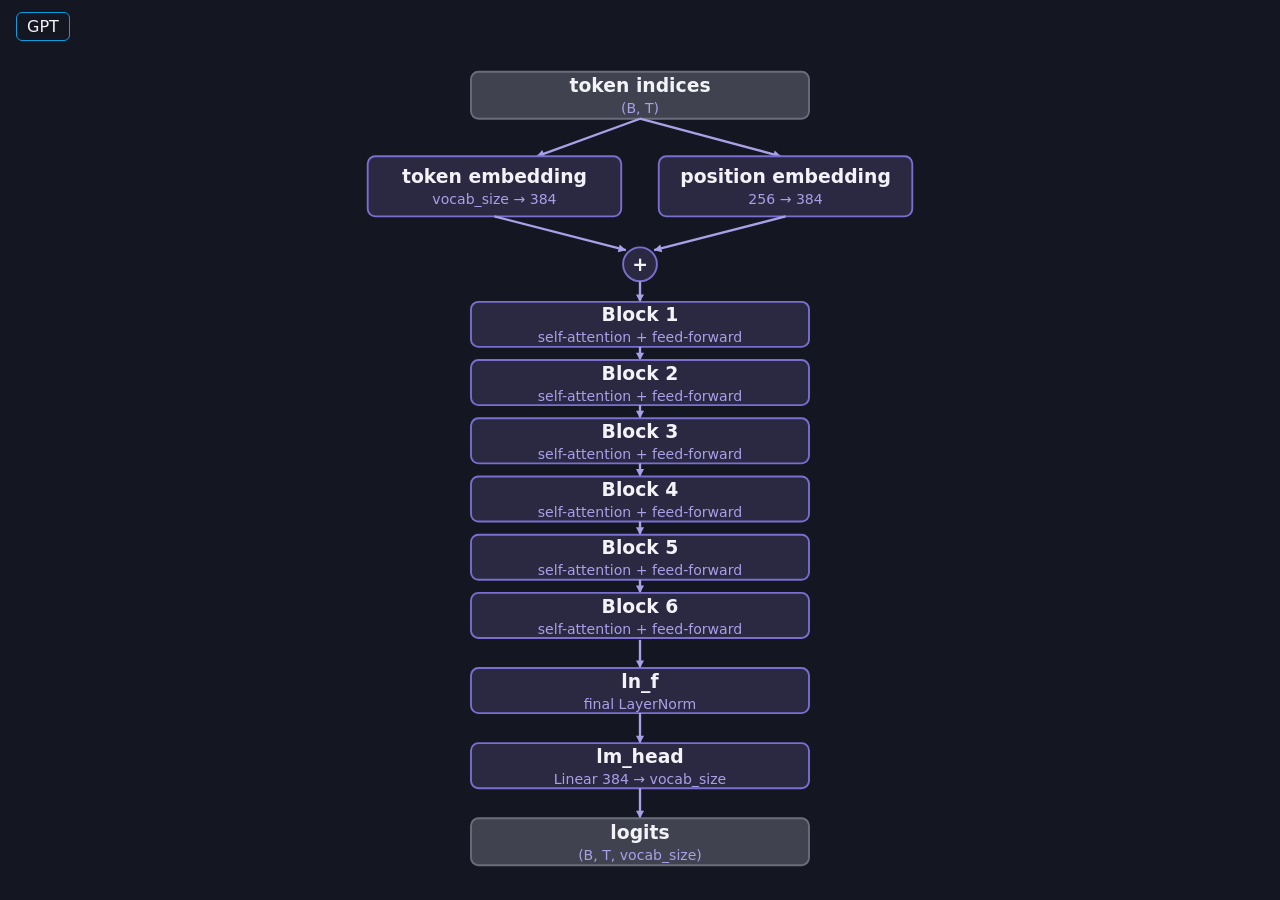
==== index.html @ 49208bb6 "Add initial implementation of HTML, CSS, and JavaScript files for GPT Visualizer" ====
<!doctype html>
<html lang="en">
<head>
<meta charset="utf-8">
<meta name="viewport" content="width=device-width, initial-scale=1">
<title>GPT Visualizer</title>
<link rel="stylesheet" href="style.css">
</head>
<body>
<nav id="crumbs"></nav>
<main><svg id="stage" xmlns="http://www.w3.org/2000/svg"></svg></main>
<script type="module" src="js/main.js"></script>
</body>
</html>
---- style.css ----
:root {
  --bg: #141622;
  --slate: #40424f;
  --slate-line: #6b6d7a;
  --purple: #2b2842;
  --purple-line: #7a6fd0;
  --cyan: #0aa0e0;
  --lavender: #a9a0e8;
  --teal: #7fd1d6;
  --text: #f2f2f7;
}

* { box-sizing: border-box; }

body {
  margin: 0;
  height: 100vh;
  display: flex;
  flex-direction: column;
  background: var(--bg);
  color: var(--text);
  font-family: system-ui, sans-serif;
}

#crumbs {
  padding: 12px 16px;
  display: flex;
  flex-wrap: wrap;
  gap: 8px;
  align-items: center;
}

#crumbs button {
  background: none;
  border: 1px solid var(--purple-line);
  border-radius: 6px;
  color: var(--lavender);
  padding: 4px 10px;
  font: inherit;
  cursor: pointer;
}

#crumbs button:hover { border-color: var(--cyan); color: var(--text); }
#crumbs button:disabled { color: var(--text); border-color: var(--cyan); cursor: default; }
#crumbs .sep { color: var(--slate-line); }

main { flex: 1; min-height: 0; padding: 0 16px 16px; }
#stage { width: 100%; height: 100%; }

.data { fill: var(--slate); stroke: var(--slate-line); stroke-width: 2; }
.op { fill: var(--purple); stroke: var(--purple-line); stroke-width: 2; }
.cyan-box { fill: none; stroke: var(--cyan); stroke-width: 4; }
.matrix { fill: #2a2a2f; stroke: var(--slate-line); stroke-width: 2; }
.line { fill: none; stroke: var(--lavender); stroke-width: 2.5; }
.arrowhead { fill: var(--lavender); }

.title { fill: var(--text); font-size: 20px; font-weight: 600; text-anchor: middle; dominant-baseline: central; }
.sub { fill: var(--lavender); font-size: 15px; text-anchor: middle; dominant-baseline: central; }
.teal { fill: var(--teal); }
.cyan-text { fill: var(--cyan); }
.note { fill: var(--lavender); font-size: 15px; text-anchor: middle; dominant-baseline: central; }

.link { cursor: pointer; }
.link rect, .link polygon { transition: stroke 0.15s; }
.link:hover rect, .link:hover polygon { stroke: var(--cyan); stroke-width: 4; }

.big .title { font-size: 30px; }
.big .sub { font-size: 22px; }
.big .note { font-size: 24px; }
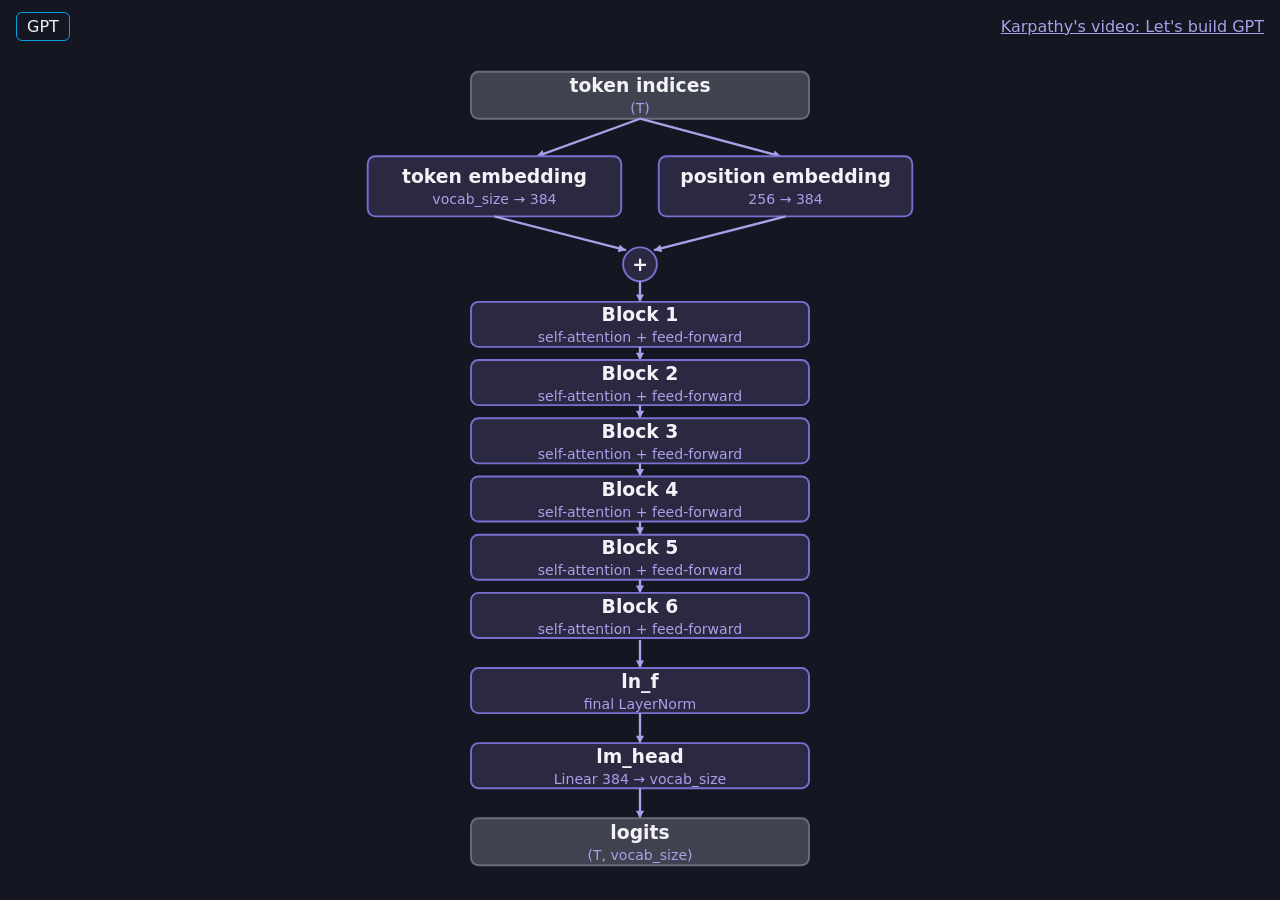
==== commit db311c97: "Enhance layout and styling for header and main content; improve SVG rendering logic" ====
--- a/index.html
+++ b/index.html
@@ -7,7 +7,10 @@
 <link rel="stylesheet" href="style.css">
 </head>
 <body>
+<header>
 <nav id="crumbs"></nav>
+<a href="https://www.youtube.com/watch?v=kCc8FmEb1nY" target="_blank" rel="noopener">Karpathy's video: Let's build GPT</a>
+</header>
 <main><svg id="stage" xmlns="http://www.w3.org/2000/svg"></svg></main>
 <script type="module" src="js/main.js"></script>
 </body>
--- a/style.css
+++ b/style.css
@@ -10,7 +10,9 @@
   --text: #f2f2f7;
 }
 
-* { box-sizing: border-box; }
+* {
+  box-sizing: border-box;
+}
 
 body {
   margin: 0;
@@ -21,6 +23,16 @@
   color: var(--text);
   font-family: system-ui, sans-serif;
 }
+
+header {
+  display: flex;
+  justify-content: space-between;
+  align-items: center;
+  padding-right: 16px;
+}
+
+header a { color: var(--lavender); }
+header a:hover { color: var(--cyan); }
 
 #crumbs {
   padding: 12px 16px;
@@ -40,30 +52,123 @@
   cursor: pointer;
 }
 
-#crumbs button:hover { border-color: var(--cyan); color: var(--text); }
-#crumbs button:disabled { color: var(--text); border-color: var(--cyan); cursor: default; }
-#crumbs .sep { color: var(--slate-line); }
+#crumbs button:hover {
+  border-color: var(--cyan);
+  color: var(--text);
+}
 
-main { flex: 1; min-height: 0; padding: 0 16px 16px; }
-#stage { width: 100%; height: 100%; }
+#crumbs button:disabled {
+  color: var(--text);
+  border-color: var(--cyan);
+  cursor: default;
+}
 
-.data { fill: var(--slate); stroke: var(--slate-line); stroke-width: 2; }
-.op { fill: var(--purple); stroke: var(--purple-line); stroke-width: 2; }
-.cyan-box { fill: none; stroke: var(--cyan); stroke-width: 4; }
-.matrix { fill: #2a2a2f; stroke: var(--slate-line); stroke-width: 2; }
-.line { fill: none; stroke: var(--lavender); stroke-width: 2.5; }
-.arrowhead { fill: var(--lavender); }
+#crumbs .sep {
+  color: var(--slate-line);
+}
 
-.title { fill: var(--text); font-size: 20px; font-weight: 600; text-anchor: middle; dominant-baseline: central; }
-.sub { fill: var(--lavender); font-size: 15px; text-anchor: middle; dominant-baseline: central; }
-.teal { fill: var(--teal); }
-.cyan-text { fill: var(--cyan); }
-.note { fill: var(--lavender); font-size: 15px; text-anchor: middle; dominant-baseline: central; }
+main {
+  flex: 1;
+  min-height: 0;
+  padding: 0 16px 16px;
+}
 
-.link { cursor: pointer; }
-.link rect, .link polygon { transition: stroke 0.15s; }
-.link:hover rect, .link:hover polygon { stroke: var(--cyan); stroke-width: 4; }
+#stage {
+  width: 100%;
+  height: 100%;
+}
 
-.big .title { font-size: 30px; }
-.big .sub { font-size: 22px; }
-.big .note { font-size: 24px; }
+main.scroll {
+  overflow: auto;
+}
+
+.data {
+  fill: var(--slate);
+  stroke: var(--slate-line);
+  stroke-width: 2;
+}
+
+.op {
+  fill: var(--purple);
+  stroke: var(--purple-line);
+  stroke-width: 2;
+}
+
+.cyan-box {
+  fill: none;
+  stroke: var(--cyan);
+  stroke-width: 4;
+}
+
+.matrix {
+  fill: #2a2a2f;
+  stroke: var(--slate-line);
+  stroke-width: 2;
+}
+
+.line {
+  fill: none;
+  stroke: var(--lavender);
+  stroke-width: 2.5;
+}
+
+.arrowhead {
+  fill: var(--lavender);
+}
+
+.title {
+  fill: var(--text);
+  font-size: 20px;
+  font-weight: 600;
+  text-anchor: middle;
+  dominant-baseline: central;
+}
+
+.sub {
+  fill: var(--lavender);
+  font-size: 15px;
+  text-anchor: middle;
+  dominant-baseline: central;
+}
+
+.teal {
+  fill: var(--teal);
+}
+
+.cyan-text {
+  fill: var(--cyan);
+}
+
+.note {
+  fill: var(--lavender);
+  font-size: 15px;
+  text-anchor: middle;
+  dominant-baseline: central;
+}
+
+.link {
+  cursor: pointer;
+}
+
+.link rect,
+.link polygon {
+  transition: stroke 0.15s;
+}
+
+.link:hover rect,
+.link:hover polygon {
+  stroke: var(--cyan);
+  stroke-width: 4;
+}
+
+.big .title {
+  font-size: 30px;
+}
+
+.big .sub {
+  font-size: 22px;
+}
+
+.big .note {
+  font-size: 24px;
+}
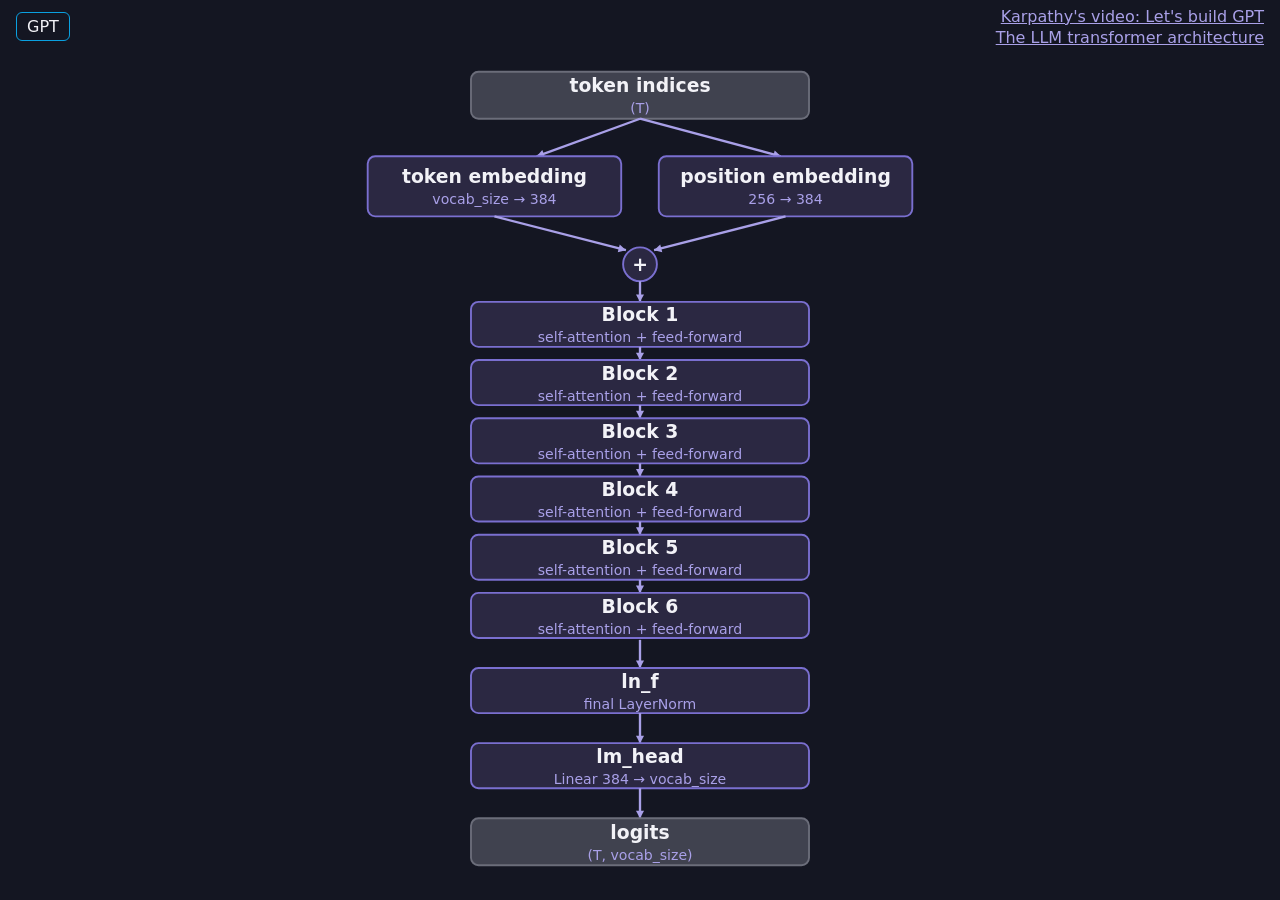
==== commit b96c98a2: "Add help text for model components; enhance layout and styling for links in header" ====
--- a/index.html
+++ b/index.html
@@ -9,9 +9,13 @@
 <body>
 <header>
 <nav id="crumbs"></nav>
+<div class="links">
 <a href="https://www.youtube.com/watch?v=kCc8FmEb1nY" target="_blank" rel="noopener">Karpathy's video: Let's build GPT</a>
+<a href="https://www.youtube.com/watch?v=vzc8355Vhng" target="_blank" rel="noopener">The LLM transformer architecture</a>
+</div>
 </header>
 <main><svg id="stage" xmlns="http://www.w3.org/2000/svg"></svg></main>
+<div id="tip"></div>
 <script type="module" src="js/main.js"></script>
 </body>
 </html>
--- a/style.css
+++ b/style.css
@@ -31,6 +31,14 @@
   padding-right: 16px;
 }
 
+header .links {
+  display: flex;
+  flex-direction: column;
+  align-items: flex-end;
+  text-align: right;
+  gap: 2px;
+}
+
 header a { color: var(--lavender); }
 header a:hover { color: var(--cyan); }
 
@@ -171,4 +179,36 @@
 
 .big .note {
   font-size: 24px;
-}+}
+#tip {
+  display: none;
+  position: fixed;
+  z-index: 10;
+  max-width: 340px;
+  padding: 10px 14px;
+  background: var(--slate);
+  border: 1px solid var(--purple-line);
+  border-radius: 8px;
+  font-size: 15px;
+  line-height: 1.4;
+  pointer-events: none;
+}
+
+#tip p { margin: 0 0 8px; }
+#tip p:last-child { margin-bottom: 0; }
+#tip .hint { color: var(--teal); }
+
+#tip.sheet {
+  left: 0;
+  right: 0;
+  bottom: 0;
+  top: auto;
+  max-width: none;
+  border-radius: 12px 12px 0 0;
+  padding-bottom: calc(14px + env(safe-area-inset-bottom));
+}
+
+.bar { fill: #9283e0; }
+.band { fill: rgba(10, 160, 224, 0.18); }
+.zero { stroke: var(--slate-line); stroke-width: 1; }
+.meanline { stroke: var(--cyan); stroke-width: 2; stroke-dasharray: 6 4; }
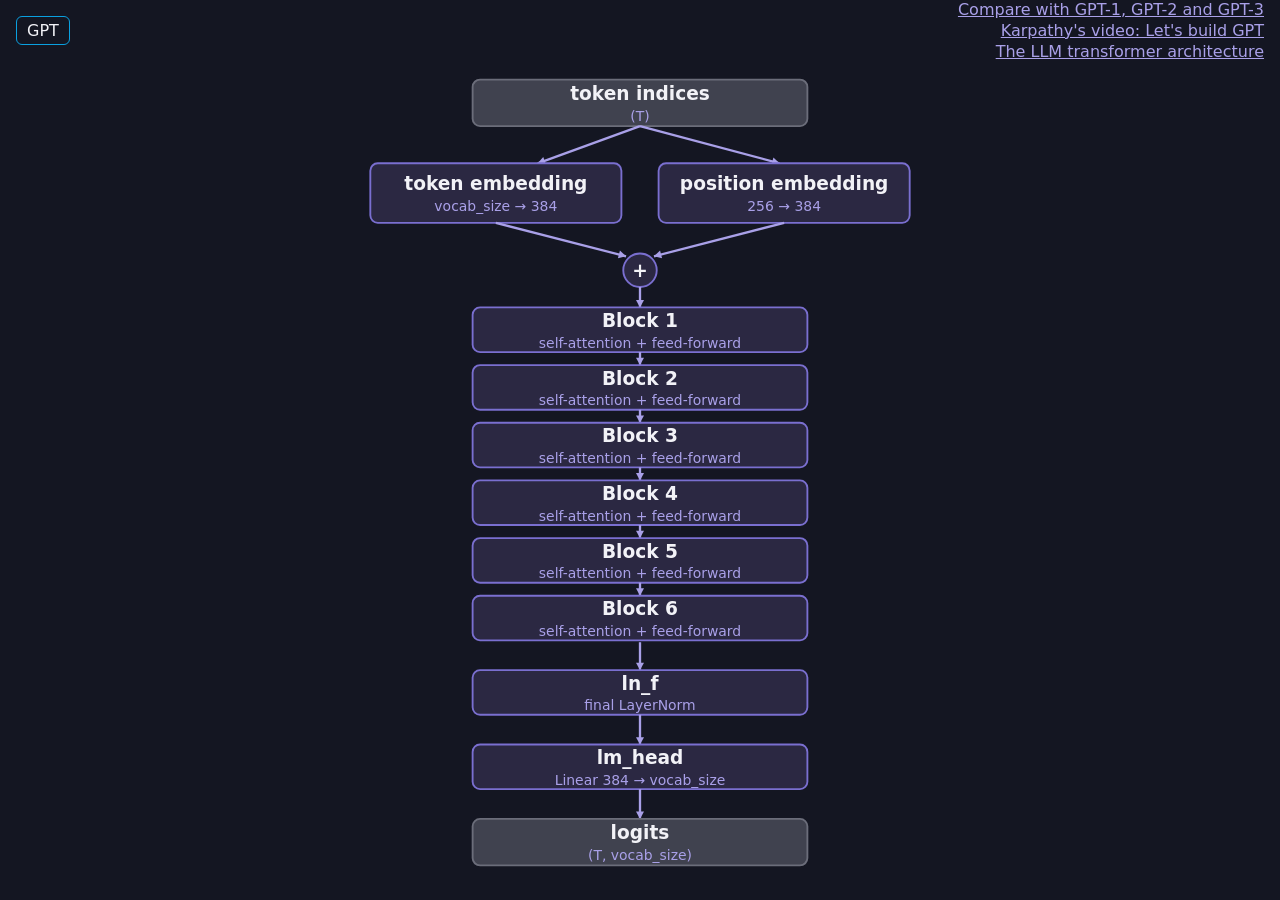
==== commit 28bb6789: "Add comparison page and functionality; enhance styling for comparison table and navigation" ====
--- a/index.html
+++ b/index.html
@@ -10,6 +10,7 @@
 <header>
 <nav id="crumbs"></nav>
 <div class="links">
+<a href="compare.html">Compare with GPT-1, GPT-2 and GPT-3</a>
 <a href="https://www.youtube.com/watch?v=kCc8FmEb1nY" target="_blank" rel="noopener">Karpathy's video: Let's build GPT</a>
 <a href="https://www.youtube.com/watch?v=vzc8355Vhng" target="_blank" rel="noopener">The LLM transformer architecture</a>
 </div>
--- a/style.css
+++ b/style.css
@@ -212,3 +212,56 @@
 .band { fill: rgba(10, 160, 224, 0.18); }
 .zero { stroke: var(--slate-line); stroke-width: 1; }
 .meanline { stroke: var(--cyan); stroke-width: 2; stroke-dasharray: 6 4; }
+
+.residual { fill: none; stroke: var(--cyan); stroke-width: 4; }
+.residual-head { fill: var(--cyan); }
+.hit { fill: none; stroke: transparent; stroke-width: 28; pointer-events: stroke; }
+
+#crumbs a {
+  border: 1px solid var(--purple-line);
+  border-radius: 6px;
+  color: var(--lavender);
+  padding: 4px 10px;
+  text-decoration: none;
+}
+
+#crumbs a:hover { border-color: var(--cyan); color: var(--text); }
+#crumbs a.current { color: var(--text); border-color: var(--cyan); }
+
+main.page {
+  overflow: auto;
+  max-width: 1100px;
+  width: 100%;
+  margin: 0 auto;
+}
+
+main.page h1 { font-size: 22px; margin: 8px 0 16px; }
+main.page p { color: var(--lavender); line-height: 1.5; max-width: 760px; }
+
+.table-wrap { overflow-x: auto; }
+
+#compare {
+  border-collapse: collapse;
+  min-width: 100%;
+}
+
+#compare th, #compare td {
+  padding: 10px 14px;
+  border-bottom: 1px solid var(--slate);
+  text-align: left;
+  vertical-align: top;
+  min-width: 130px;
+}
+
+#compare thead th { color: var(--text); border-bottom: 2px solid var(--purple-line); }
+#compare tbody th { color: var(--lavender); font-weight: 600; min-width: 170px; position: sticky; left: 0; background: var(--bg); }
+#compare td { color: var(--text); }
+#compare .mine { background: var(--purple); }
+#compare thead th.mine { color: var(--cyan); }
+
+@media (max-width: 600px) {
+  #compare { font-size: 13px; }
+  #compare th, #compare td { padding: 8px 8px; min-width: 100px; }
+  #compare tbody th { min-width: 96px; }
+  main.page h1 { font-size: 18px; }
+}
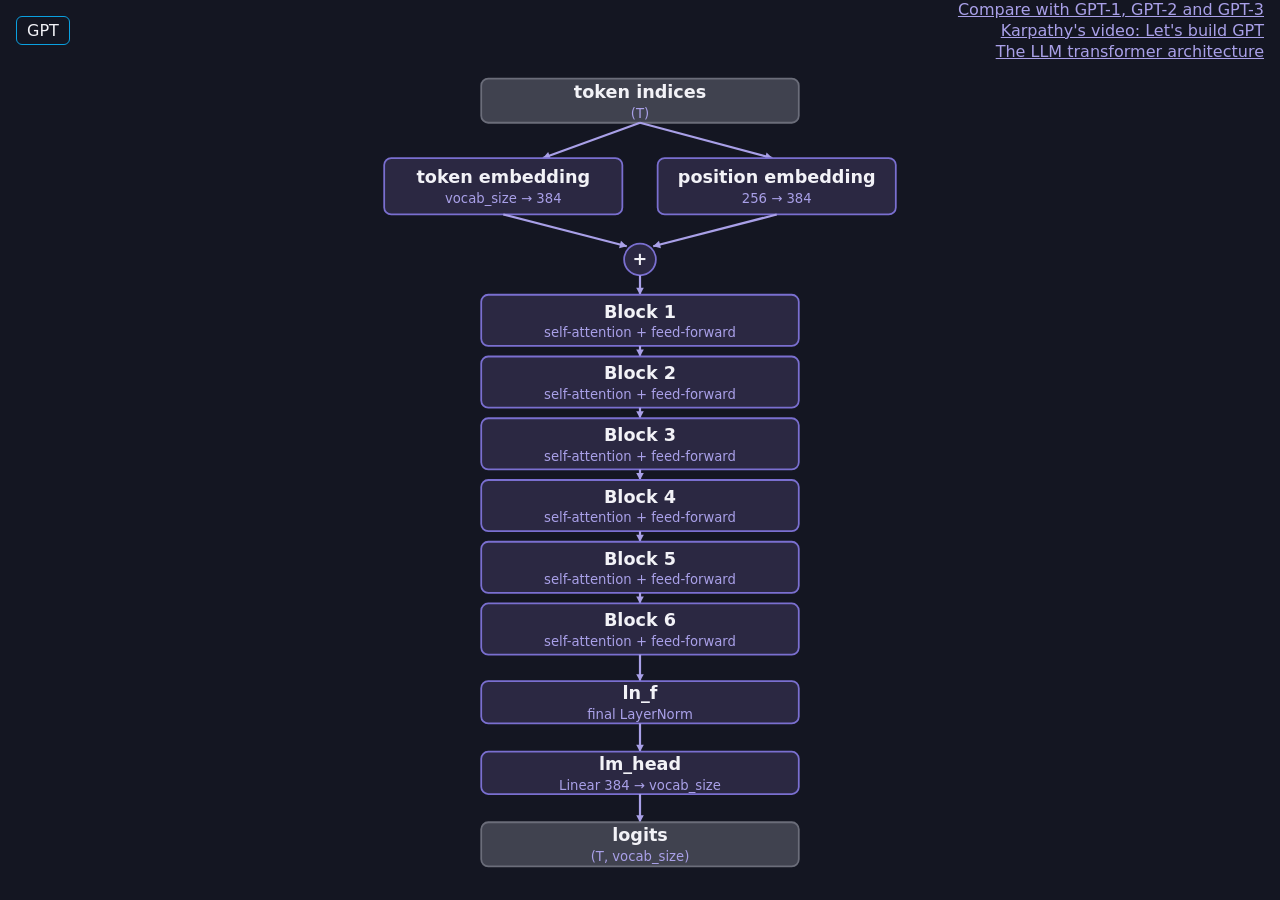
==== commit 965eb379: "Enhance SVG layout and responsiveness; adjust viewBox dimensions and add media query for header styl" ====
--- a/index.html
+++ b/index.html
@@ -15,7 +15,7 @@
 <a href="https://www.youtube.com/watch?v=vzc8355Vhng" target="_blank" rel="noopener">The LLM transformer architecture</a>
 </div>
 </header>
-<main><svg id="stage" xmlns="http://www.w3.org/2000/svg"></svg></main>
+<main><svg id="stage" preserveAspectRatio="xMidYMin meet" xmlns="http://www.w3.org/2000/svg"></svg></main>
 <div id="tip"></div>
 <script type="module" src="js/main.js"></script>
 </body>
--- a/style.css
+++ b/style.css
@@ -265,3 +265,8 @@
   #compare tbody th { min-width: 96px; }
   main.page h1 { font-size: 18px; }
 }
+
+@media (max-width: 600px) {
+  header { flex-direction: column; align-items: flex-start; padding-right: 0; }
+  header .links { flex-direction: row; flex-wrap: wrap; align-items: flex-start; text-align: left; gap: 2px 14px; padding: 0 16px 8px; font-size: 13px; }
+}
